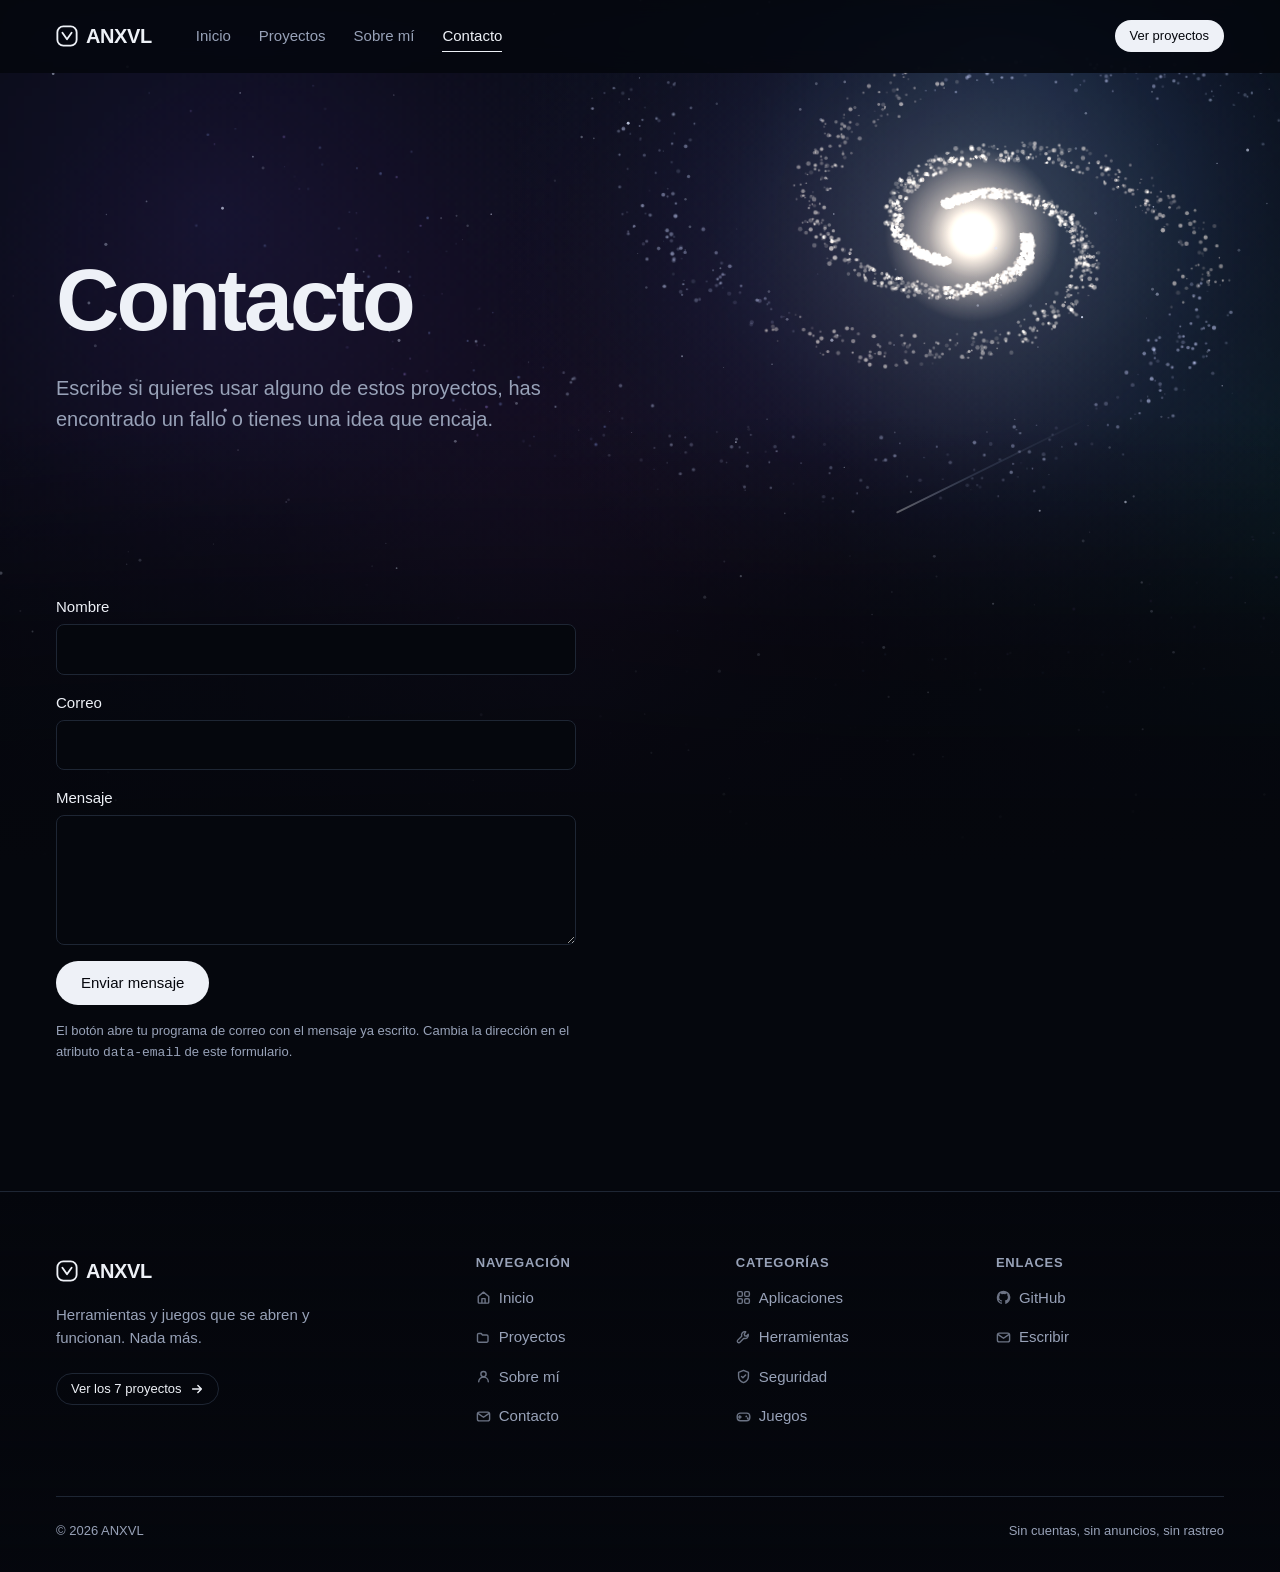
==== contacto/index.html @ b4953f2e "Add files via upload" ====
<!DOCTYPE html>
<html lang="es">
<head>
<meta charset="UTF-8">
<meta name="viewport" content="width=device-width, initial-scale=1">
<title>Contacto — ANXVL</title>
<meta name="description" content="Formas de ponerse en contacto.">
<meta name="color-scheme" content="dark">
<meta property="og:image" content="../assets/img/og-anxvl.jpg">
<meta name="twitter:card" content="summary_large_image">
<link rel="icon" href="../assets/img/favicon.svg" type="image/svg+xml">
<link rel="icon" href="../assets/img/favicon.ico" sizes="any">
<link rel="icon" href="../assets/img/iconos/favicon-32.png" type="image/png" sizes="32x32">
<link rel="icon" href="../assets/img/iconos/favicon-16.png" type="image/png" sizes="16x16">
<link rel="apple-touch-icon" href="../assets/img/iconos/apple-touch-icon.png">
<link rel="manifest" href="../site.webmanifest">
<meta name="theme-color" content="#05070d">
<meta name="apple-mobile-web-app-title" content="ANXVL">
<link rel="stylesheet" href="../assets/css/base.css">
<link rel="stylesheet" href="../assets/css/layout.css">
<link rel="stylesheet" href="../assets/css/componentes.css">
<script src="../guard.js"></script>
</head>
<body> <a class="saltar-al-contenido" href="#contenido">Saltar al contenido</a> <svg class="sprite-iconos" aria-hidden="true" focusable="false" xmlns="http://www.w3.org/2000/svg"><defs> <symbol id="i-marca" viewBox="0 0 24 24"> <rect x="1.5" y="1.5" width="21" height="21" rx="6.5" fill="none" stroke="currentColor" stroke-width="2"/> <path d="M7 8.5 12 15.5 17 8.5" fill="none" stroke="currentColor" stroke-width="2" stroke-linecap="round" stroke-linejoin="round"/>
</symbol> <symbol id="i-aplicaciones" viewBox="0 0 16 16"> <rect x="1.75" y="1.75" width="5" height="5" rx="1.4" fill="none" stroke="currentColor" stroke-width="1.5"/> <rect x="9.25" y="1.75" width="5" height="5" rx="1.4" fill="none" stroke="currentColor" stroke-width="1.5"/> <rect x="1.75" y="9.25" width="5" height="5" rx="1.4" fill="none" stroke="currentColor" stroke-width="1.5"/> <rect x="9.25" y="9.25" width="5" height="5" rx="1.4" fill="none" stroke="currentColor" stroke-width="1.5"/>
</symbol> <symbol id="i-herramientas" viewBox="0 0 16 16"> <path d="M10.4 1.9a3.6 3.6 0 0 0-4.3 4.7L1.9 10.8a1.6 1.6 0 0 0 2.3 2.3l4.2-4.2a3.6 3.6 0 0 0 4.7-4.3l-2 2-1.8-.5-.5-1.8z" fill="none" stroke="currentColor" stroke-width="1.5" stroke-linejoin="round"/>
</symbol> <symbol id="i-seguridad" viewBox="0 0 16 16"> <path d="M8 1.5 2.75 3.7v4c0 3.2 2.1 5.7 5.25 6.8 3.15-1.1 5.25-3.6 5.25-6.8v-4z" fill="none" stroke="currentColor" stroke-width="1.5" stroke-linejoin="round"/> <path d="M5.9 7.9 7.4 9.4l2.9-3" fill="none" stroke="currentColor" stroke-width="1.5" stroke-linecap="round" stroke-linejoin="round"/>
</symbol> <symbol id="i-juegos" viewBox="0 0 16 16"> <rect x="1.3" y="4.4" width="13.4" height="8.1" rx="3.4" fill="none" stroke="currentColor" stroke-width="1.5"/> <path d="M4.1 7.2v2.6M2.8 8.5h2.6" stroke="currentColor" stroke-width="1.5" stroke-linecap="round"/> <circle cx="11" cy="7.9" r="1" fill="currentColor"/> <circle cx="12.5" cy="9.9" r="1" fill="currentColor"/>
</symbol> <symbol id="i-flecha" viewBox="0 0 16 16"> <path d="M3 8h10M9 4l4 4-4 4" fill="none" stroke="currentColor" stroke-width="1.7" stroke-linecap="round" stroke-linejoin="round"/>
</symbol> <symbol id="i-arriba" viewBox="0 0 16 16"> <path d="M8 13V3M4 7l4-4 4 4" fill="none" stroke="currentColor" stroke-width="1.7" stroke-linecap="round" stroke-linejoin="round"/>
</symbol> <symbol id="i-buscar" viewBox="0 0 16 16"> <circle cx="7" cy="7" r="4.6" fill="none" stroke="currentColor" stroke-width="1.6"/> <path d="M10.5 10.5 14 14" fill="none" stroke="currentColor" stroke-width="1.6" stroke-linecap="round"/>
</symbol> <symbol id="i-menu" viewBox="0 0 16 16"> <path d="M2.5 5h11M2.5 8h11M2.5 11h11" fill="none" stroke="currentColor" stroke-width="1.6" stroke-linecap="round"/>
</symbol> <symbol id="i-cerrar" viewBox="0 0 16 16"> <path d="M4 4l8 8M12 4l-8 8" fill="none" stroke="currentColor" stroke-width="1.7" stroke-linecap="round"/>
</symbol> <symbol id="i-github" viewBox="0 0 16 16"> <path d="M8 .8a7.2 7.2 0 0 0-2.28 14c.36.07.49-.15.49-.34v-1.3c-2 .44-2.43-.87-2.43-.87-.33-.83-.8-1.06-.8-1.06-.66-.44.05-.44.05-.44.73.05 1.11.75 1.11.75.65 1.1 1.7.79 2.11.6.07-.47.25-.79.46-.97-1.6-.18-3.28-.8-3.28-3.55 0-.79.28-1.43.74-1.94-.07-.18-.32-.91.07-1.9 0 0 .61-.19 2 .74a6.9 6.9 0 0 1 3.64 0c1.39-.93 2-.74 2-.74.39.99.14 1.72.07 1.9.46.51.74 1.15.74 1.94 0 2.76-1.69 3.37-3.3 3.55.26.22.49.66.49 1.34v1.98c0 .19.13.42.49.34A7.2 7.2 0 0 0 8 .8z" fill="currentColor"/>
</symbol> <symbol id="i-correo" viewBox="0 0 16 16"> <rect x="1.5" y="3.3" width="13" height="9.4" rx="2" fill="none" stroke="currentColor" stroke-width="1.5"/> <path d="m2.4 4.9 5.6 3.9 5.6-3.9" fill="none" stroke="currentColor" stroke-width="1.5" stroke-linecap="round" stroke-linejoin="round"/>
</symbol> <symbol id="i-inicio" viewBox="0 0 16 16"> <path d="M2.4 6.9 8 2.3l5.6 4.6v6.1a1 1 0 0 1-1 1h-9.2a1 1 0 0 1-1-1z" fill="none" stroke="currentColor" stroke-width="1.5" stroke-linejoin="round"/> <path d="M6.3 14V9.2h3.4V14" fill="none" stroke="currentColor" stroke-width="1.5" stroke-linejoin="round"/>
</symbol> <symbol id="i-proyectos" viewBox="0 0 16 16"> <path d="M1.6 5.1a1.4 1.4 0 0 1 1.4-1.4h2.6l1.3 1.6h4.5a1.4 1.4 0 0 1 1.4 1.4v4.9a1.4 1.4 0 0 1-1.4 1.4H3a1.4 1.4 0 0 1-1.4-1.4z" fill="none" stroke="currentColor" stroke-width="1.5" stroke-linejoin="round"/>
</symbol> <symbol id="i-persona" viewBox="0 0 16 16"> <circle cx="8" cy="5.4" r="2.8" fill="none" stroke="currentColor" stroke-width="1.5"/> <path d="M2.9 13.7a5.1 5.1 0 0 1 10.2 0" fill="none" stroke="currentColor" stroke-width="1.5" stroke-linecap="round"/>
</symbol> <symbol id="i-sin-cuenta" viewBox="0 0 16 16"> <circle cx="8" cy="8" r="6.2" fill="none" stroke="currentColor" stroke-width="1.5"/> <path d="M3.6 3.6 12.4 12.4" fill="none" stroke="currentColor" stroke-width="1.5" stroke-linecap="round"/>
</symbol> <symbol id="i-rayo" viewBox="0 0 16 16"> <path d="M9.1 1.4 3.4 9h3.7l-.9 5.6L12.6 7H8.9z" fill="none" stroke="currentColor" stroke-width="1.5" stroke-linejoin="round"/>
</symbol> <symbol id="i-candado" viewBox="0 0 16 16"> <rect x="3.2" y="6.9" width="9.6" height="7" rx="1.8" fill="none" stroke="currentColor" stroke-width="1.5"/> <path d="M5.6 6.9V5.1a2.4 2.4 0 0 1 4.8 0v1.8" fill="none" stroke="currentColor" stroke-width="1.5" stroke-linecap="round"/> <circle cx="8" cy="10.3" r="1.1" fill="currentColor"/>
</symbol> <symbol id="i-vacio" viewBox="0 0 16 16"> <circle cx="7" cy="7" r="4.6" fill="none" stroke="currentColor" stroke-width="1.5"/> <path d="M10.5 10.5 14 14M5.3 7h3.4" fill="none" stroke="currentColor" stroke-width="1.5" stroke-linecap="round"/>
</symbol> </defs></svg> <div class="cosmos" aria-hidden="true"> <canvas id="galaxia"></canvas>
</div> <header class="cabecera" data-cabecera> <div class="contenedor cabecera__interior"> <a class="marca" href="../"> <svg class="marca__glifo" aria-hidden="true"><use href="#i-marca"></use></svg> <span>ANXVL</span> </a> <nav class="nav" id="nav-principal" data-nav aria-label="Navegación principal"> <a class="nav__enlace" href="../">Inicio</a> <a class="nav__enlace" href="../proyectos/">Proyectos</a> <a class="nav__enlace" href="../sobre/">Sobre mí</a> <a class="nav__enlace" href="../contacto/" aria-current="page">Contacto</a> </nav> <div class="cabecera__acciones"> <a class="boton boton--primario boton--pequeno" href="../proyectos/">Ver proyectos</a> <button class="menu-boton" type="button" data-menu-boton aria-expanded="false" aria-controls="nav-principal" aria-label="Abrir menú"> <svg class="icono" aria-hidden="true"><use href="#i-menu"></use></svg> </button> </div> </div>
</header> <main id="contenido"> <section class="contenedor hero"> <h1 class="hero__titulo" style="max-width:13ch">Contacto</h1> <p class="hero__texto"> Escribe si quieres usar alguno de estos proyectos, has encontrado un fallo o tienes una idea que encaja. </p> </section> <section class="contenedor seccion--compacta"> <form class="formulario revelar" data-form-contacto data-email="hola@ejemplo.com" novalidate> <div class="campo"> <label for="nombre">Nombre</label> <input id="nombre" name="nombre" type="text" required autocomplete="name"> </div> <div class="campo"> <label for="correo">Correo</label> <input id="correo" name="correo" type="email" required autocomplete="email"> </div> <div class="campo"> <label for="mensaje">Mensaje</label> <textarea id="mensaje" name="mensaje" required></textarea> </div> <div> <button class="boton boton--primario" type="submit">Enviar mensaje</button> </div> <p class="texto-suave" style="font-size:var(--t-xs)"> El botón abre tu programa de correo con el mensaje ya escrito. Cambia la dirección en el atributo <code>data-email</code> de este formulario. </p> </form> </section>
</main> <button class="subir" type="button" data-subir aria-label="Volver arriba"> <svg class="icono" aria-hidden="true"><use href="#i-arriba"></use></svg>
</button> <footer class="pie"> <div class="contenedor"> <div class="pie__columnas"> <div class="pie__marca"> <a class="marca" href="../"> <svg class="marca__glifo" aria-hidden="true"><use href="#i-marca"></use></svg> <span>ANXVL</span> </a> <p>Herramientas y juegos que se abren y funcionan. Nada más.</p> <a class="boton boton--secundario boton--pequeno" href="../proyectos/" style="margin-top:var(--e-5)"> Ver los 7 proyectos <svg class="icono" aria-hidden="true"><use href="#i-flecha"></use></svg> </a> </div> <div> <h3 class="pie__titulo">Navegación</h3> <ul class="pie__lista"> <li><a href="../"><svg class="icono" aria-hidden="true"><use href="#i-inicio"></use></svg><span>Inicio</span></a></li> <li><a href="../proyectos/"><svg class="icono" aria-hidden="true"><use href="#i-proyectos"></use></svg><span>Proyectos</span></a></li> <li><a href="../sobre/"><svg class="icono" aria-hidden="true"><use href="#i-persona"></use></svg><span>Sobre mí</span></a></li> <li><a href="../contacto/"><svg class="icono" aria-hidden="true"><use href="#i-correo"></use></svg><span>Contacto</span></a></li> </ul> </div> <div> <h3 class="pie__titulo">Categorías</h3> <ul class="pie__lista"> <li><a href="../proyectos/#aplicaciones"><svg class="icono" aria-hidden="true"><use href="#i-aplicaciones"></use></svg><span>Aplicaciones</span></a></li> <li><a href="../proyectos/#herramientas"><svg class="icono" aria-hidden="true"><use href="#i-herramientas"></use></svg><span>Herramientas</span></a></li> <li><a href="../proyectos/#seguridad"><svg class="icono" aria-hidden="true"><use href="#i-seguridad"></use></svg><span>Seguridad</span></a></li> <li><a href="../proyectos/#juegos"><svg class="icono" aria-hidden="true"><use href="#i-juegos"></use></svg><span>Juegos</span></a></li> </ul> </div> <div> <h3 class="pie__titulo">Enlaces</h3> <ul class="pie__lista"> <li><a href="https://github.com/ANXVL" rel="noopener" target="_blank"><svg class="icono" aria-hidden="true"><use href="#i-github"></use></svg><span>GitHub</span></a></li> <li><a href="../contacto/"><svg class="icono" aria-hidden="true"><use href="#i-correo"></use></svg><span>Escribir</span></a></li> </ul> </div> </div> <div class="pie__legal"> <span>© <span data-anio>2026</span> ANXVL</span> <span>Sin cuentas, sin anuncios, sin rastreo</span> </div> </div>
</footer> <script src="../assets/js/galaxia.js"></script>
<script src="../assets/js/datos-proyectos.js"></script>
<script src="../assets/js/main.js"></script>
</body>
</html>
---- assets/css/base.css ----
:root{ --negro:#05070d;--blanco:#ffffff;--texto:#eef1f7;--texto-suave:#98a2b8;--fondo:#05070d;--superficie:#101623;--borde:#1e2634;--inverso-fondo:#eef1f7;--inverso-texto:#05070d;  --fuente:-apple-system,BlinkMacSystemFont,"Segoe UI","Inter",Roboto,"Helvetica Neue",Helvetica,Arial,sans-serif;--t-xs:0.8125rem; --t-sm:0.9375rem; --t-base:1.0625rem; --t-md:1.25rem; --t-lg:clamp(1.375rem,1.15rem + 0.9vw,1.75rem);--t-xl:clamp(1.7rem,1.3rem + 1.7vw,2.5rem);--t-2xl:clamp(2.25rem,1.55rem + 3vw,3.6rem);--t-3xl:clamp(2.8rem,1.7rem + 5vw,5.5rem); --e-1:4px;--e-2:8px;--e-3:12px;--e-4:16px;--e-5:24px;--e-6:32px;--e-7:48px;--e-8:64px;--e-9:96px; --radio-sm:8px;--radio:12px;--radio-lg:20px;--radio-pill:999px; --ancho-max:1300px;--ancho-texto:68ch;--alto-header:72px;--padding-lateral:clamp(22px,5vw,56px); --trans:200ms cubic-bezier(0.2,0,0,1)} *,*::before,*::after{box-sizing:border-box}*{margin:0}html{background:var(--fondo);-webkit-text-size-adjust:100%;scroll-behavior:smooth;scroll-padding-top:calc(var(--alto-header) + 16px)}body{font-family:var(--fuente);font-size:var(--t-base);line-height:1.55;color:var(--texto);background:transparent;-webkit-font-smoothing:antialiased;text-rendering:optimizeLegibility}img,picture,svg,video{display:block;max-width:100%}input,button,textarea,select{font:inherit;color:inherit}button{cursor:pointer;background:none;border:none}ul,ol{list-style:none;padding:0}a{color:inherit;text-decoration:none} h1,h2,h3,h4{font-weight:600;line-height:1.1;letter-spacing:-0.025em;text-wrap:balance}h1{font-size:var(--t-3xl);letter-spacing:-0.035em}h2{font-size:var(--t-2xl)}h3{font-size:var(--t-lg);letter-spacing:-0.015em}h4{font-size:var(--t-md);letter-spacing:-0.01em}p{text-wrap:pretty}.plomo{font-size:var(--t-md);color:var(--texto-suave);max-width:54ch}.texto-suave{color:var(--texto-suave)}.prosa{max-width:var(--ancho-texto)}.prosa p + p,.prosa p + ul{margin-top:var(--e-4)}.prosa h2{font-size:var(--t-xl);margin-top:var(--e-7);margin-bottom:var(--e-3)}.prosa ul{list-style:disc;padding-left:1.25em}.prosa li + li{margin-top:var(--e-2)}:focus-visible{outline:2px solid var(--texto);outline-offset:3px;border-radius:2px}.solo-lectores{position:absolute;width:1px;height:1px;padding:0;overflow:hidden;clip:rect(0 0 0 0);white-space:nowrap;border:0}.saltar-al-contenido{position:absolute;left:var(--e-4);top:-100px;z-index:100;padding:var(--e-3) var(--e-4);background:var(--inverso-fondo);color:var(--inverso-texto);border-radius:var(--radio-sm);transition:top var(--trans)}.saltar-al-contenido:focus{top:var(--e-3)}@media (prefers-reduced-motion:reduce){html{scroll-behavior:auto}*,*::before,*::after{animation-duration:0.01ms !important;animation-iteration-count:1 !important;transition-duration:0.01ms !important}} .cosmos{position:fixed;inset:0;z-index:-1;pointer-events:none}.cosmos canvas{display:block;width:100%;height:100%}.cosmos::after{content:"";position:absolute;inset:0;background:linear-gradient( to bottom,transparent 0%,transparent 46%,color-mix(in srgb,var(--fondo) 72%,transparent) 70%,var(--fondo) 96% )}
---- assets/css/layout.css ----
.contenedor{width:100%;max-width:var(--ancho-max);margin-inline:auto;padding-inline:var(--padding-lateral)}.seccion{padding-block:clamp(72px,10vw,128px)}.seccion--compacta{padding-block:var(--e-8)}.seccion__cabecera{display:flex;flex-wrap:wrap;align-items:baseline;justify-content:space-between;gap:var(--e-4);margin-bottom:var(--e-6)}.seccion__titulo{font-size:var(--t-xl)} .cabecera{position:sticky;top:0;z-index:50;background:color-mix(in srgb,var(--fondo) 88%,transparent);backdrop-filter:saturate(180%) blur(14px);border-bottom:1px solid transparent;transition:border-color var(--trans)}.cabecera[data-desplazada="true"]{border-bottom-color:var(--borde);background:color-mix(in srgb,var(--fondo) 78%,transparent)}.cabecera__interior{display:flex;align-items:center;gap:var(--e-6);height:var(--alto-header)}.marca{display:inline-flex;align-items:center;gap:var(--e-2);font-weight:600;font-size:var(--t-md);letter-spacing:-0.02em;flex-shrink:0}.marca__glifo{width:22px;height:22px}.nav{display:flex;align-items:center;gap:var(--e-1);margin-right:auto}.nav__enlace{display:inline-block;padding:var(--e-2) var(--e-3);font-size:var(--t-sm);color:var(--texto-suave);border-radius:var(--radio-sm);transition:color var(--trans),background-color var(--trans)}.nav__enlace:hover{color:var(--texto);background:var(--superficie)}.nav__enlace[aria-current="page"]{color:var(--texto);font-weight:500}.cabecera__acciones{display:flex;align-items:center;gap:var(--e-2)}.menu-boton{display:none;width:40px;height:40px;align-items:center;justify-content:center;border-radius:var(--radio-sm);color:var(--texto)}.menu-boton:hover{background:var(--superficie)}@media (max-width:800px){.nav{position:fixed;inset:var(--alto-header) 0 auto 0;flex-direction:column;align-items:stretch;gap:0;padding:var(--e-3) var(--padding-lateral) var(--e-5);background:var(--fondo);border-bottom:1px solid var(--borde);transform:translateY(-8px);opacity:0;visibility:hidden;transition:opacity var(--trans),transform var(--trans),visibility var(--trans)}.nav[data-abierto="true"]{transform:translateY(0);opacity:1;visibility:visible}.nav__enlace{padding:var(--e-3) var(--e-2);font-size:var(--t-md);border-bottom:1px solid var(--borde);border-radius:0}.menu-boton{display:flex}.cabecera__acciones .boton{display:none}} .hero{padding-top:clamp(88px,14vw,190px);padding-bottom:var(--e-9)}.hero__titulo{max-width:16ch}.hero__texto{margin-top:var(--e-5);font-size:var(--t-md);color:var(--texto-suave);max-width:52ch}.hero__acciones{display:flex;flex-wrap:wrap;gap:var(--e-3);margin-top:var(--e-6)} .rejilla{display:grid;grid-template-columns:repeat(auto-fill,minmax(330px,1fr));gap:var(--e-8) var(--e-6)}.rejilla--dos{grid-template-columns:repeat(auto-fit,minmax(min(100%,420px),1fr));gap:var(--e-5)} .franja{display:grid;grid-template-columns:repeat(auto-fit,minmax(min(100%,340px),1fr));gap:var(--e-6);align-items:start;padding:var(--e-8) var(--e-7);background:var(--superficie);border-radius:var(--radio-lg)}@media (max-width:640px){.franja{padding:var(--e-6) var(--e-5)}} .pie{position:relative;border-top:1px solid var(--borde);padding-block:var(--e-8) var(--e-6);margin-top:var(--e-8);background:linear-gradient( to bottom,transparent,color-mix(in srgb,var(--fondo) 92%,transparent) )} .pie__columnas{display:grid;grid-template-columns:1.7fr repeat(3,minmax(0,1fr));gap:var(--e-7) var(--e-6);align-items:start}@media (max-width:900px){.pie__columnas{grid-template-columns:1fr 1fr;gap:var(--e-6) var(--e-5)}.pie__marca{grid-column:1 / -1}}@media (max-width:460px){.pie__columnas{grid-template-columns:1fr}}.pie__marca p{margin-top:var(--e-3);font-size:var(--t-sm);color:var(--texto-suave);max-width:32ch}.pie__titulo{font-size:var(--t-xs);font-weight:600;letter-spacing:0.06em;text-transform:uppercase;color:var(--texto-suave);margin-bottom:var(--e-4)}.pie__lista li + li{margin-top:var(--e-3)}.pie__lista a{display:inline-flex;align-items:center;gap:var(--e-2);font-size:var(--t-sm);color:var(--texto-suave);transition:color var(--trans),gap var(--trans)}.pie__lista a:hover{color:var(--texto);gap:11px}.pie__lista .icono{width:15px;height:15px;flex:0 0 auto;opacity:0.7}.pie__lista a:hover .icono{opacity:1}.pie__legal{display:flex;flex-wrap:wrap;align-items:center;justify-content:space-between;gap:var(--e-3);margin-top:var(--e-8);padding-top:var(--e-5);border-top:1px solid var(--borde);font-size:var(--t-xs);color:var(--texto-suave)}
---- assets/css/componentes.css ----
.boton{display:inline-flex;align-items:center;justify-content:center;gap:var(--e-2);padding:12px 24px;font-size:var(--t-sm);font-weight:500;line-height:1.2;border-radius:var(--radio-pill);border:1px solid transparent;white-space:nowrap;transition:background-color var(--trans),border-color var(--trans),color var(--trans),opacity var(--trans)}.boton--primario{background:var(--inverso-fondo);color:var(--inverso-texto)}.boton--primario:hover{opacity:0.82}.boton--secundario{border-color:var(--borde);color:var(--texto)}.boton--secundario:hover{background:var(--superficie);border-color:var(--texto-suave)}.boton--claro{background:var(--blanco);color:var(--negro)}.boton--claro:hover{opacity:0.88}.boton--fantasma{border-color:rgba(255,255,255,0.5);color:#fff}.boton--fantasma:hover{background:rgba(255,255,255,0.14)}.boton--pequeno{padding:7px 14px;font-size:var(--t-xs)} .destacado{position:relative;display:block;min-height:clamp(400px,52vw,640px);border-radius:var(--radio-lg);overflow:hidden;background:var(--superficie);box-shadow:inset 0 0 0 1px var(--borde);isolation:isolate}.destacado__media{position:absolute;inset:0;width:100%;height:100%;object-fit:cover;z-index:-2}.destacado::after{content:"";position:absolute;inset:0;z-index:-1;background:linear-gradient( to top,rgba(0,0,0,0.78) 0%,rgba(0,0,0,0.35) 45%,rgba(0,0,0,0.05) 100% )}.destacado__contenido{position:absolute;inset:auto 0 0 0;padding:clamp(24px,4vw,44px);color:#fff;max-width:720px}.destacado__etiqueta{font-size:var(--t-sm);color:rgba(255,255,255,0.78)}.destacado__titulo{margin-top:var(--e-2);font-size:var(--t-2xl);color:#fff}.destacado__acciones{display:flex;flex-wrap:wrap;gap:var(--e-3);margin-top:var(--e-5)} .tarjeta{display:flex;flex-direction:column;height:100%}.tarjeta__marco{position:relative;aspect-ratio:16 / 10;border-radius:var(--radio);overflow:hidden;background:var(--superficie);box-shadow:inset 0 0 0 1px var(--borde)}.tarjeta__imagen{width:100%;height:100%;object-fit:cover;transition:transform 320ms cubic-bezier(0.2,0,0,1)}.tarjeta:hover .tarjeta__imagen{transform:scale(1.035)}.tarjeta__cuerpo{padding-top:var(--e-4);display:flex;flex-direction:column;gap:var(--e-2);flex:1}.tarjeta__meta{display:flex;align-items:center;gap:var(--e-2);font-size:var(--t-xs);color:var(--texto-suave)}.tarjeta__punto{width:3px;height:3px;border-radius:50%;background:var(--texto-suave)}.tarjeta__titulo{font-size:var(--t-lg);font-weight:600;letter-spacing:-0.015em;line-height:1.3}.tarjeta__enlace::after{content:"";position:absolute;inset:0}.tarjeta:hover .tarjeta__titulo{text-decoration:underline;text-underline-offset:3px}.tarjeta__resumen{font-size:var(--t-sm);color:var(--texto-suave)} .barra-herramientas{display:flex;flex-wrap:wrap;align-items:center;justify-content:space-between;gap:var(--e-4);margin-bottom:var(--e-6)}.filtros{display:flex;flex-wrap:wrap;gap:var(--e-2)}.chip{padding:9px 17px;font-size:var(--t-sm);border-radius:var(--radio-pill);border:1px solid var(--borde);color:var(--texto-suave);transition:all var(--trans)}.chip:hover{border-color:var(--texto-suave);color:var(--texto)}.chip[aria-pressed="true"]{background:var(--inverso-fondo);border-color:var(--inverso-fondo);color:var(--inverso-texto)}.buscador{position:relative;flex:0 1 280px}.buscador__campo{width:100%;padding:9px 14px 9px 38px;font-size:var(--t-sm);color:var(--texto);background:var(--superficie);border:1px solid transparent;border-radius:var(--radio-pill);transition:border-color var(--trans),background-color var(--trans)}.buscador__campo::placeholder{color:var(--texto-suave)}.buscador__campo:focus{outline:none;background:var(--fondo);border-color:var(--texto)}.buscador__icono{position:absolute;left:14px;top:50%;transform:translateY(-50%);width:15px;height:15px;color:var(--texto-suave);pointer-events:none} .vacio{padding:var(--e-8) var(--e-5);text-align:center;border:1px dashed var(--borde);border-radius:var(--radio)}.vacio__titulo{font-size:var(--t-md);font-weight:600}.vacio p{margin-top:var(--e-2);font-size:var(--t-sm);color:var(--texto-suave)} .pasos{counter-reset:paso;display:grid;grid-template-columns:repeat(auto-fit,minmax(min(100%,260px),1fr));gap:var(--e-5)}.paso{padding-top:var(--e-4);border-top:2px solid var(--texto)}.paso::before{counter-increment:paso;content:counter(paso);display:block;font-size:var(--t-sm);font-variant-numeric:tabular-nums;color:var(--texto-suave);margin-bottom:var(--e-2)}.paso h3{font-size:var(--t-base)}.paso p{margin-top:var(--e-2);font-size:var(--t-sm);color:var(--texto-suave)}.paso code{font-family:ui-monospace,SFMono-Regular,"SF Mono",Menlo,monospace;font-size:0.9em;padding:1px 5px;background:var(--superficie);border-radius:4px} .formulario{display:grid;gap:var(--e-4);max-width:520px}.campo{display:grid;gap:6px}.campo label{font-size:var(--t-sm);font-weight:500}.campo input,.campo textarea{padding:11px 14px;background:var(--fondo);border:1px solid var(--borde);border-radius:var(--radio-sm);transition:border-color var(--trans)}.campo input:focus,.campo textarea:focus{outline:none;border-color:var(--texto)}.campo textarea{resize:vertical;min-height:130px} .franja{background:color-mix(in srgb,var(--superficie) 82%,transparent);box-shadow:inset 0 0 0 1px var(--borde)}.buscador__campo{background:color-mix(in srgb,var(--superficie) 88%,transparent)} .revelar{opacity:0;transform:translateY(18px);transition:opacity 620ms cubic-bezier(0.2,0,0,1) var(--retraso,0ms),transform 620ms cubic-bezier(0.2,0,0,1) var(--retraso,0ms)}.revelar--visto{opacity:1;transform:none}@media (prefers-reduced-motion:reduce){.revelar{opacity:1;transform:none;transition:none}} @keyframes subir{from{opacity:0;transform:translateY(22px)}to{opacity:1;transform:none}}.hero__titulo,.hero__texto,.hero__acciones{animation:subir 780ms cubic-bezier(0.2,0,0,1) backwards}.hero__texto{animation-delay:110ms}.hero__acciones{animation-delay:210ms}@media (prefers-reduced-motion:reduce){.hero__titulo,.hero__texto,.hero__acciones{animation:none}} .tarjeta__marco::after{content:"";position:absolute;inset:0;border-radius:inherit;box-shadow:0 0 0 0 rgba(150,180,255,0);transition:box-shadow 320ms var(--trans);pointer-events:none}.tarjeta:hover .tarjeta__marco::after,.tarjeta:focus-within .tarjeta__marco::after{box-shadow:0 12px 40px -12px rgba(120,160,255,0.55),inset 0 0 0 1px rgba(190,210,255,0.35)}.destacado::before{content:"";position:absolute;inset:0;z-index:1;border-radius:inherit;box-shadow:inset 0 0 0 1px rgba(190,210,255,0.12);transition:box-shadow 320ms var(--trans);pointer-events:none}.destacado:hover::before{box-shadow:inset 0 0 0 1px rgba(190,210,255,0.42)} .nav__enlace{position:relative}.nav__enlace::after{content:"";position:absolute;left:var(--e-3);right:var(--e-3);bottom:4px;height:1px;background:currentColor;transform:scaleX(0);transform-origin:left;transition:transform 260ms cubic-bezier(0.2,0,0,1)}.nav__enlace:hover::after,.nav__enlace[aria-current="page"]::after{transform:scaleX(1)}@media (max-width:800px){.nav__enlace::after{display:none}} .chip:active,.boton:active{transform:translateY(1px)}.boton{position:relative;overflow:hidden}.boton--primario::after{content:"";position:absolute;inset:0;background:linear-gradient( 115deg,transparent 30%,rgba(255,255,255,0.5) 50%,transparent 70% );transform:translateX(-120%);transition:transform 620ms cubic-bezier(0.2,0,0,1)}.boton--primario:hover::after{transform:translateX(120%)}@media (prefers-reduced-motion:reduce){.boton--primario::after{display:none}.chip:active,.boton:active{transform:none}} .sprite-iconos{position:absolute;width:0;height:0;overflow:hidden}.icono{width:1em;height:1em;flex:0 0 auto;vertical-align:-0.125em}.marca__glifo{width:22px;height:22px;color:var(--texto)}.menu-boton .icono{width:20px;height:20px}.chip{display:inline-flex;align-items:center;gap:7px}.chip .icono{width:14px;height:14px;opacity:0.75}.chip[aria-pressed="true"] .icono{opacity:1}.boton .icono{width:14px;height:14px;transition:transform var(--trans)}.boton:hover .icono{transform:translateX(2px)}.paso h3{display:flex;align-items:center;gap:var(--e-2)}.icono--paso{width:17px;height:17px;color:var(--texto-suave)}.icono--vacio{width:30px;height:30px;color:var(--texto-suave);margin:0 auto var(--e-3);opacity:0.65} .subir{position:fixed;right:calc(env(safe-area-inset-right,0px) + 20px);bottom:calc(env(safe-area-inset-bottom,0px) + 20px);z-index:40;display:grid;place-items:center;width:44px;height:44px;color:var(--texto);background:color-mix(in srgb,var(--superficie) 82%,transparent);border:1px solid var(--borde);border-radius:50%;-webkit-backdrop-filter:blur(10px);backdrop-filter:blur(10px);opacity:0;visibility:hidden;transform:translateY(10px);transition:opacity var(--trans),transform var(--trans),visibility var(--trans),border-color var(--trans)}.subir[data-visible="true"]{opacity:1;visibility:visible;transform:none}.subir:hover{border-color:var(--texto-suave)}.subir .icono{width:17px;height:17px}@media print{.subir{display:none}} .buscador__atajo{position:absolute;right:10px;top:50%;transform:translateY(-50%);padding:2px 7px;font-family:ui-monospace,SFMono-Regular,Menlo,monospace;font-size:11px;line-height:1.5;color:var(--texto-suave);background:color-mix(in srgb,var(--fondo) 70%,transparent);border:1px solid var(--borde);border-radius:5px;pointer-events:none;transition:opacity var(--trans)}.buscador__campo:focus ~ .buscador__atajo,.buscador__campo:not(:placeholder-shown) ~ .buscador__atajo{opacity:0}@media (max-width:620px){.buscador__atajo{display:none}}
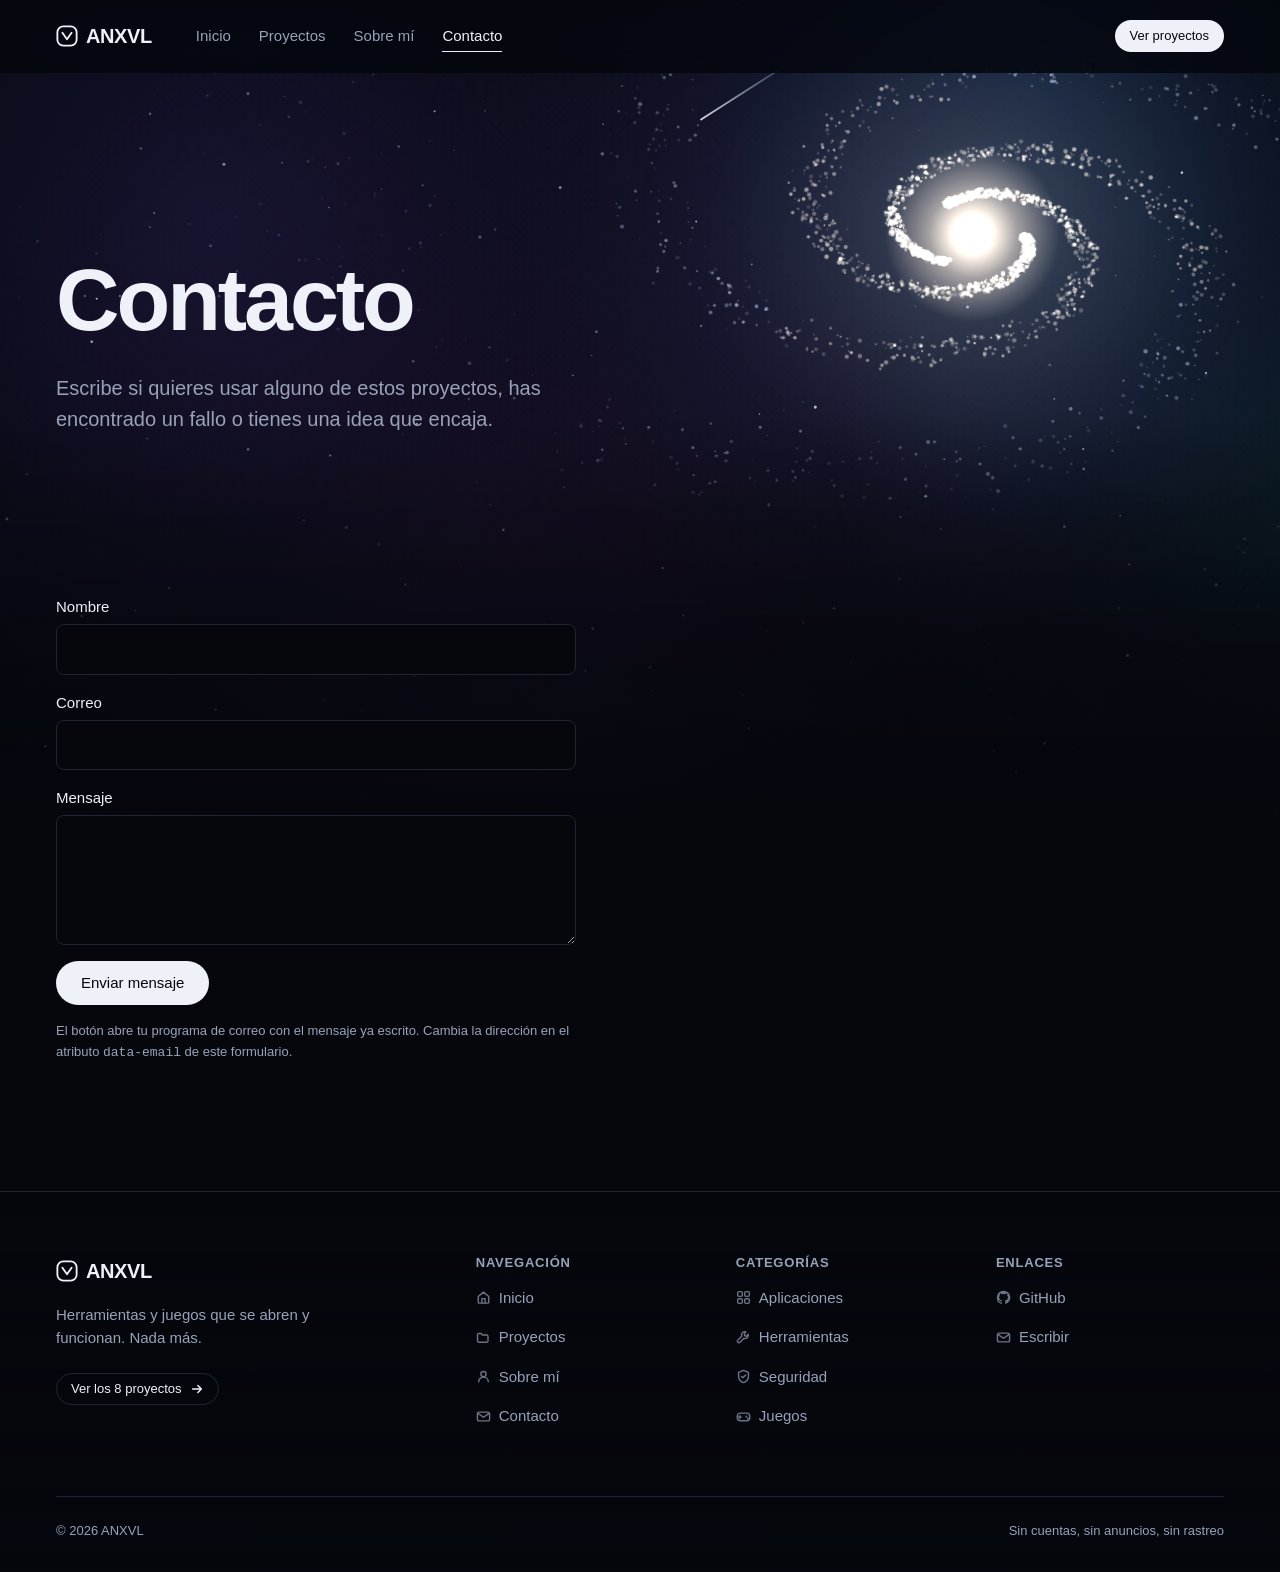
==== commit 199df05c: "Add files via upload" ====
--- a/contacto/index.html
+++ b/contacto/index.html
@@ -44,7 +44,7 @@
 </div> <header class="cabecera" data-cabecera> <div class="contenedor cabecera__interior"> <a class="marca" href="../"> <svg class="marca__glifo" aria-hidden="true"><use href="#i-marca"></use></svg> <span>ANXVL</span> </a> <nav class="nav" id="nav-principal" data-nav aria-label="Navegación principal"> <a class="nav__enlace" href="../">Inicio</a> <a class="nav__enlace" href="../proyectos/">Proyectos</a> <a class="nav__enlace" href="../sobre/">Sobre mí</a> <a class="nav__enlace" href="../contacto/" aria-current="page">Contacto</a> </nav> <div class="cabecera__acciones"> <a class="boton boton--primario boton--pequeno" href="../proyectos/">Ver proyectos</a> <button class="menu-boton" type="button" data-menu-boton aria-expanded="false" aria-controls="nav-principal" aria-label="Abrir menú"> <svg class="icono" aria-hidden="true"><use href="#i-menu"></use></svg> </button> </div> </div>
 </header> <main id="contenido"> <section class="contenedor hero"> <h1 class="hero__titulo" style="max-width:13ch">Contacto</h1> <p class="hero__texto"> Escribe si quieres usar alguno de estos proyectos, has encontrado un fallo o tienes una idea que encaja. </p> </section> <section class="contenedor seccion--compacta"> <form class="formulario revelar" data-form-contacto data-email="hola@ejemplo.com" novalidate> <div class="campo"> <label for="nombre">Nombre</label> <input id="nombre" name="nombre" type="text" required autocomplete="name"> </div> <div class="campo"> <label for="correo">Correo</label> <input id="correo" name="correo" type="email" required autocomplete="email"> </div> <div class="campo"> <label for="mensaje">Mensaje</label> <textarea id="mensaje" name="mensaje" required></textarea> </div> <div> <button class="boton boton--primario" type="submit">Enviar mensaje</button> </div> <p class="texto-suave" style="font-size:var(--t-xs)"> El botón abre tu programa de correo con el mensaje ya escrito. Cambia la dirección en el atributo <code>data-email</code> de este formulario. </p> </form> </section>
 </main> <button class="subir" type="button" data-subir aria-label="Volver arriba"> <svg class="icono" aria-hidden="true"><use href="#i-arriba"></use></svg>
-</button> <footer class="pie"> <div class="contenedor"> <div class="pie__columnas"> <div class="pie__marca"> <a class="marca" href="../"> <svg class="marca__glifo" aria-hidden="true"><use href="#i-marca"></use></svg> <span>ANXVL</span> </a> <p>Herramientas y juegos que se abren y funcionan. Nada más.</p> <a class="boton boton--secundario boton--pequeno" href="../proyectos/" style="margin-top:var(--e-5)"> Ver los 7 proyectos <svg class="icono" aria-hidden="true"><use href="#i-flecha"></use></svg> </a> </div> <div> <h3 class="pie__titulo">Navegación</h3> <ul class="pie__lista"> <li><a href="../"><svg class="icono" aria-hidden="true"><use href="#i-inicio"></use></svg><span>Inicio</span></a></li> <li><a href="../proyectos/"><svg class="icono" aria-hidden="true"><use href="#i-proyectos"></use></svg><span>Proyectos</span></a></li> <li><a href="../sobre/"><svg class="icono" aria-hidden="true"><use href="#i-persona"></use></svg><span>Sobre mí</span></a></li> <li><a href="../contacto/"><svg class="icono" aria-hidden="true"><use href="#i-correo"></use></svg><span>Contacto</span></a></li> </ul> </div> <div> <h3 class="pie__titulo">Categorías</h3> <ul class="pie__lista"> <li><a href="../proyectos/#aplicaciones"><svg class="icono" aria-hidden="true"><use href="#i-aplicaciones"></use></svg><span>Aplicaciones</span></a></li> <li><a href="../proyectos/#herramientas"><svg class="icono" aria-hidden="true"><use href="#i-herramientas"></use></svg><span>Herramientas</span></a></li> <li><a href="../proyectos/#seguridad"><svg class="icono" aria-hidden="true"><use href="#i-seguridad"></use></svg><span>Seguridad</span></a></li> <li><a href="../proyectos/#juegos"><svg class="icono" aria-hidden="true"><use href="#i-juegos"></use></svg><span>Juegos</span></a></li> </ul> </div> <div> <h3 class="pie__titulo">Enlaces</h3> <ul class="pie__lista"> <li><a href="https://github.com/ANXVL" rel="noopener" target="_blank"><svg class="icono" aria-hidden="true"><use href="#i-github"></use></svg><span>GitHub</span></a></li> <li><a href="../contacto/"><svg class="icono" aria-hidden="true"><use href="#i-correo"></use></svg><span>Escribir</span></a></li> </ul> </div> </div> <div class="pie__legal"> <span>© <span data-anio>2026</span> ANXVL</span> <span>Sin cuentas, sin anuncios, sin rastreo</span> </div> </div>
+</button> <footer class="pie"> <div class="contenedor"> <div class="pie__columnas"> <div class="pie__marca"> <a class="marca" href="../"> <svg class="marca__glifo" aria-hidden="true"><use href="#i-marca"></use></svg> <span>ANXVL</span> </a> <p>Herramientas y juegos que se abren y funcionan. Nada más.</p> <a class="boton boton--secundario boton--pequeno" href="../proyectos/" style="margin-top:var(--e-5)"> Ver los 8 proyectos <svg class="icono" aria-hidden="true"><use href="#i-flecha"></use></svg> </a> </div> <div> <h3 class="pie__titulo">Navegación</h3> <ul class="pie__lista"> <li><a href="../"><svg class="icono" aria-hidden="true"><use href="#i-inicio"></use></svg><span>Inicio</span></a></li> <li><a href="../proyectos/"><svg class="icono" aria-hidden="true"><use href="#i-proyectos"></use></svg><span>Proyectos</span></a></li> <li><a href="../sobre/"><svg class="icono" aria-hidden="true"><use href="#i-persona"></use></svg><span>Sobre mí</span></a></li> <li><a href="../contacto/"><svg class="icono" aria-hidden="true"><use href="#i-correo"></use></svg><span>Contacto</span></a></li> </ul> </div> <div> <h3 class="pie__titulo">Categorías</h3> <ul class="pie__lista"> <li><a href="../proyectos/#aplicaciones"><svg class="icono" aria-hidden="true"><use href="#i-aplicaciones"></use></svg><span>Aplicaciones</span></a></li> <li><a href="../proyectos/#herramientas"><svg class="icono" aria-hidden="true"><use href="#i-herramientas"></use></svg><span>Herramientas</span></a></li> <li><a href="../proyectos/#seguridad"><svg class="icono" aria-hidden="true"><use href="#i-seguridad"></use></svg><span>Seguridad</span></a></li> <li><a href="../proyectos/#juegos"><svg class="icono" aria-hidden="true"><use href="#i-juegos"></use></svg><span>Juegos</span></a></li> </ul> </div> <div> <h3 class="pie__titulo">Enlaces</h3> <ul class="pie__lista"> <li><a href="https://github.com/ANXVL" rel="noopener" target="_blank"><svg class="icono" aria-hidden="true"><use href="#i-github"></use></svg><span>GitHub</span></a></li> <li><a href="../contacto/"><svg class="icono" aria-hidden="true"><use href="#i-correo"></use></svg><span>Escribir</span></a></li> </ul> </div> </div> <div class="pie__legal"> <span>© <span data-anio>2026</span> ANXVL</span> <span>Sin cuentas, sin anuncios, sin rastreo</span> </div> </div>
 </footer> <script src="../assets/js/galaxia.js"></script>
 <script src="../assets/js/datos-proyectos.js"></script>
 <script src="../assets/js/main.js"></script>
